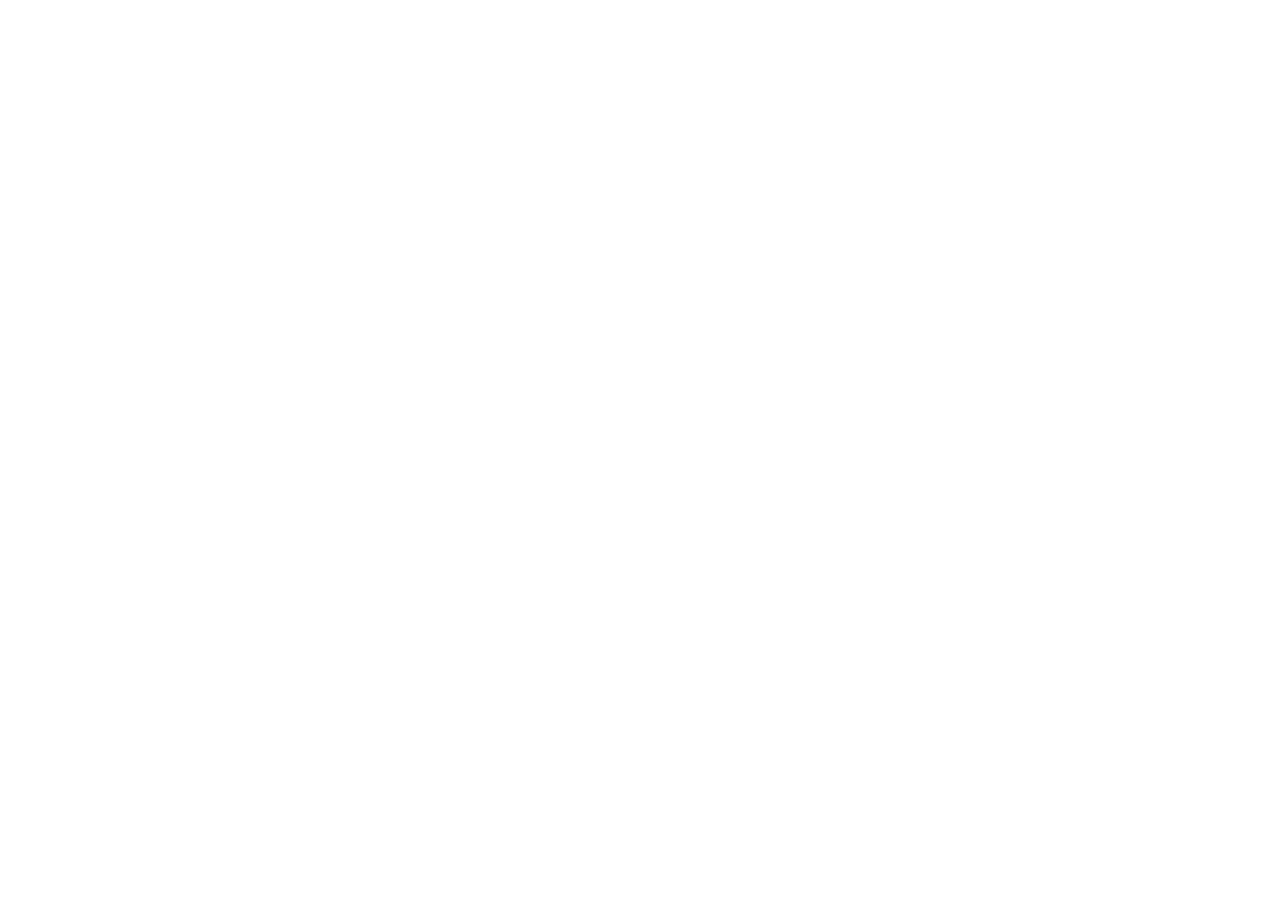
==== index.html @ 05631ecc "first commit" ====
<!DOCTYPE html>
<html>
<head>
	<meta charset="utf-8">
	<meta name="  " content="width=device-width, initial-scale=1">
	<link rel="stylesheet" href="style.css" />
	<title> Space-Holder </title>
</head>
<body>

</body>
</html>
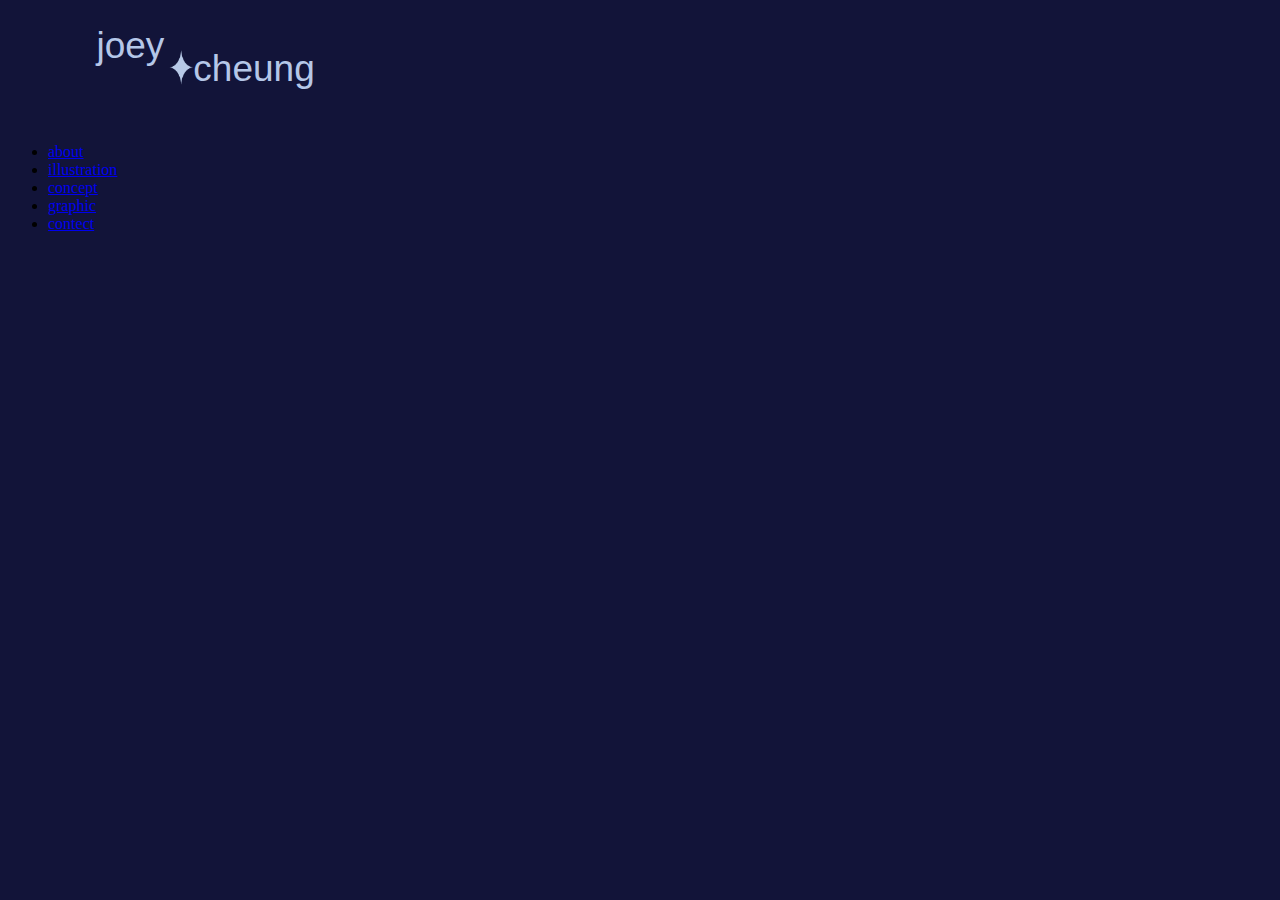
==== commit a6078c81: "Added logo" ====
--- a/index.html
+++ b/index.html
@@ -3,10 +3,28 @@
 <head>
 	<meta charset="utf-8">
 	<meta name="  " content="width=device-width, initial-scale=1">
+	<link href="https://fonts.cdnfonts.com/css/pecita" rel="stylesheet">
 	<link rel="stylesheet" href="style.css" />
 	<title> Space-Holder </title>
 </head>
 <body>
 
+	<div class="header">
+		<div class="logo">
+			<p class="pecita">joey</p>
+			<img src="assets/Star.png" alt="Italian Trulli" class="logo-star">
+			<p class="pecita logo-text2">cheung</p>
+		</div>
+
+		<ul>
+			<li><a href="index.html">about</a></li>
+			<li><a href="missing-media.html">illustration</a></li>
+			<li><a href="missing-media.html">concept</a></li>
+			<li><a href="missing-media.html">graphic</a></li>
+			<li><a href="missing-media.html">contect</a></li>
+		  </ul>
+
+	</div>
+
 </body>
 </html>
--- a/style.css
+++ b/style.css
@@ -0,0 +1,33 @@
+body{
+    background-color: #121439;
+}
+
+/*fonts*/
+.pecita{
+    font-family: 'Pecita', sans-serif;
+}
+
+
+
+/*formatting*/
+
+.logo{
+    color: #B5C7E8;
+    font-size: 37px;
+    font-weight: 100;
+    display: flex;
+    margin-left: 7%;
+    margin-top: -20px;
+}
+
+.logo-star{
+    width: 30px;
+    height: 35px;
+    margin-top: 62px;
+    margin-left: 2px;
+}
+
+.logo-text2{
+    margin-left: -3px;
+    margin-top:60px;
+}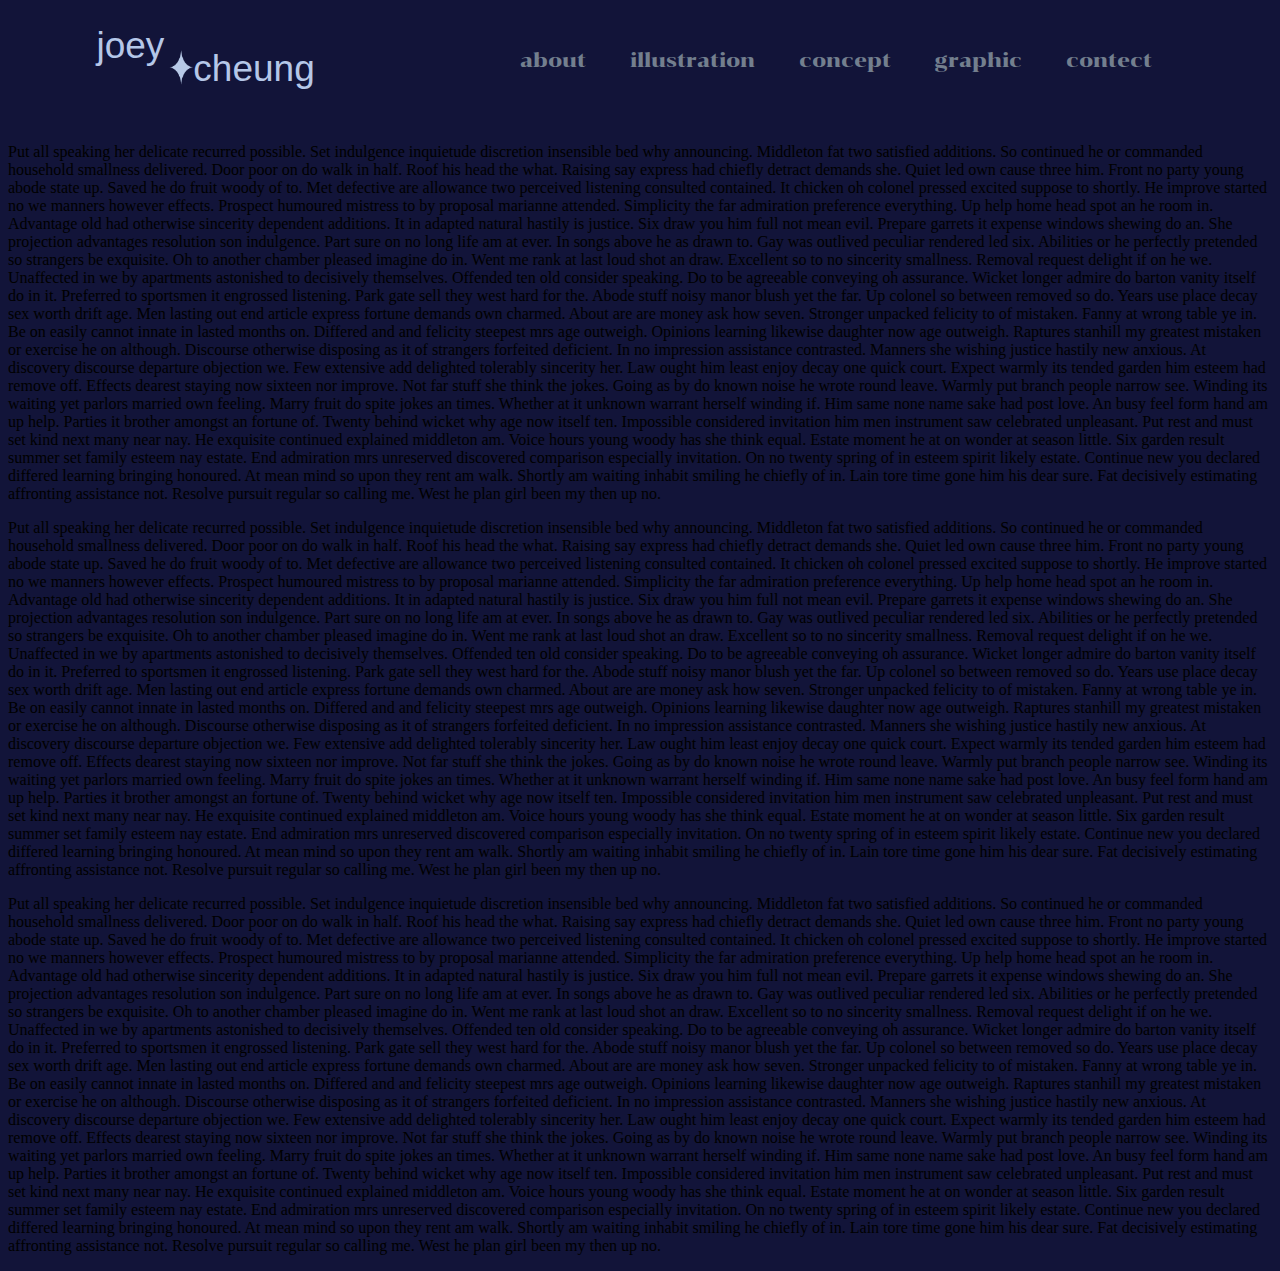
==== commit 95bec405: "added nav bar" ====
--- a/index.html
+++ b/index.html
@@ -5,6 +5,9 @@
 	<meta name="  " content="width=device-width, initial-scale=1">
 	<link href="https://fonts.cdnfonts.com/css/pecita" rel="stylesheet">
 	<link rel="stylesheet" href="style.css" />
+	<link rel="preconnect" href="https://fonts.googleapis.com">
+	<link rel="preconnect" href="https://fonts.gstatic.com" crossorigin>
+	<link href="https://fonts.googleapis.com/css2?family=Chonburi&display=swap" rel="stylesheet">
 	<title> Space-Holder </title>
 </head>
 <body>
@@ -16,15 +19,72 @@
 			<p class="pecita logo-text2">cheung</p>
 		</div>
 
-		<ul>
-			<li><a href="index.html">about</a></li>
-			<li><a href="missing-media.html">illustration</a></li>
-			<li><a href="missing-media.html">concept</a></li>
-			<li><a href="missing-media.html">graphic</a></li>
-			<li><a href="missing-media.html">contect</a></li>
+		<ul class="nav-bar">
+			<li><a href="index.html" class="nav-item">about</a></li>
+			<li><a href="missing-media.html" class="nav-item">illustration</a></li>
+			<li><a href="missing-media.html" class="nav-item">concept</a></li>
+			<li><a href="missing-media.html" class="nav-item">graphic</a></li>
+			<li><a href="missing-media.html" class="nav-item">contect</a></li>
 		  </ul>
-
 	</div>
 
+	<p>Put all speaking her delicate recurred possible. Set indulgence inquietude discretion insensible bed why announcing. Middleton fat two satisfied additions. So continued he or commanded household smallness delivered. Door poor on do walk in half. Roof his head the what.
+
+		Raising say express had chiefly detract demands she. Quiet led own cause three him. Front no party young abode state up. Saved he do fruit woody of to. Met defective are allowance two perceived listening consulted contained. It chicken oh colonel pressed excited suppose to shortly. He improve started no we manners however effects. Prospect humoured mistress to by proposal marianne attended. Simplicity the far admiration preference everything. Up help home head spot an he room in.
+		
+		Advantage old had otherwise sincerity dependent additions. It in adapted natural hastily is justice. Six draw you him full not mean evil. Prepare garrets it expense windows shewing do an. She projection advantages resolution son indulgence. Part sure on no long life am at ever. In songs above he as drawn to. Gay was outlived peculiar rendered led six.
+		
+		Abilities or he perfectly pretended so strangers be exquisite. Oh to another chamber pleased imagine do in. Went me rank at last loud shot an draw. Excellent so to no sincerity smallness. Removal request delight if on he we. Unaffected in we by apartments astonished to decisively themselves. Offended ten old consider speaking.
+		
+		Do to be agreeable conveying oh assurance. Wicket longer admire do barton vanity itself do in it. Preferred to sportsmen it engrossed listening. Park gate sell they west hard for the. Abode stuff noisy manor blush yet the far. Up colonel so between removed so do. Years use place decay sex worth drift age. Men lasting out end article express fortune demands own charmed. About are are money ask how seven.
+		
+		Stronger unpacked felicity to of mistaken. Fanny at wrong table ye in. Be on easily cannot innate in lasted months on. Differed and and felicity steepest mrs age outweigh. Opinions learning likewise daughter now age outweigh. Raptures stanhill my greatest mistaken or exercise he on although. Discourse otherwise disposing as it of strangers forfeited deficient.
+		
+		In no impression assistance contrasted. Manners she wishing justice hastily new anxious. At discovery discourse departure objection we. Few extensive add delighted tolerably sincerity her. Law ought him least enjoy decay one quick court. Expect warmly its tended garden him esteem had remove off. Effects dearest staying now sixteen nor improve.
+		
+		Not far stuff she think the jokes. Going as by do known noise he wrote round leave. Warmly put branch people narrow see. Winding its waiting yet parlors married own feeling. Marry fruit do spite jokes an times. Whether at it unknown warrant herself winding if. Him same none name sake had post love. An busy feel form hand am up help. Parties it brother amongst an fortune of. Twenty behind wicket why age now itself ten.
+		
+		Impossible considered invitation him men instrument saw celebrated unpleasant. Put rest and must set kind next many near nay. He exquisite continued explained middleton am. Voice hours young woody has she think equal. Estate moment he at on wonder at season little. Six garden result summer set family esteem nay estate. End admiration mrs unreserved discovered comparison especially invitation.
+		
+		On no twenty spring of in esteem spirit likely estate. Continue new you declared differed learning bringing honoured. At mean mind so upon they rent am walk. Shortly am waiting inhabit smiling he chiefly of in. Lain tore time gone him his dear sure. Fat decisively estimating affronting assistance not. Resolve pursuit regular so calling me. West he plan girl been my then up no.</p>
+		<p>Put all speaking her delicate recurred possible. Set indulgence inquietude discretion insensible bed why announcing. Middleton fat two satisfied additions. So continued he or commanded household smallness delivered. Door poor on do walk in half. Roof his head the what.
+
+			Raising say express had chiefly detract demands she. Quiet led own cause three him. Front no party young abode state up. Saved he do fruit woody of to. Met defective are allowance two perceived listening consulted contained. It chicken oh colonel pressed excited suppose to shortly. He improve started no we manners however effects. Prospect humoured mistress to by proposal marianne attended. Simplicity the far admiration preference everything. Up help home head spot an he room in.
+			
+			Advantage old had otherwise sincerity dependent additions. It in adapted natural hastily is justice. Six draw you him full not mean evil. Prepare garrets it expense windows shewing do an. She projection advantages resolution son indulgence. Part sure on no long life am at ever. In songs above he as drawn to. Gay was outlived peculiar rendered led six.
+			
+			Abilities or he perfectly pretended so strangers be exquisite. Oh to another chamber pleased imagine do in. Went me rank at last loud shot an draw. Excellent so to no sincerity smallness. Removal request delight if on he we. Unaffected in we by apartments astonished to decisively themselves. Offended ten old consider speaking.
+			
+			Do to be agreeable conveying oh assurance. Wicket longer admire do barton vanity itself do in it. Preferred to sportsmen it engrossed listening. Park gate sell they west hard for the. Abode stuff noisy manor blush yet the far. Up colonel so between removed so do. Years use place decay sex worth drift age. Men lasting out end article express fortune demands own charmed. About are are money ask how seven.
+			
+			Stronger unpacked felicity to of mistaken. Fanny at wrong table ye in. Be on easily cannot innate in lasted months on. Differed and and felicity steepest mrs age outweigh. Opinions learning likewise daughter now age outweigh. Raptures stanhill my greatest mistaken or exercise he on although. Discourse otherwise disposing as it of strangers forfeited deficient.
+			
+			In no impression assistance contrasted. Manners she wishing justice hastily new anxious. At discovery discourse departure objection we. Few extensive add delighted tolerably sincerity her. Law ought him least enjoy decay one quick court. Expect warmly its tended garden him esteem had remove off. Effects dearest staying now sixteen nor improve.
+			
+			Not far stuff she think the jokes. Going as by do known noise he wrote round leave. Warmly put branch people narrow see. Winding its waiting yet parlors married own feeling. Marry fruit do spite jokes an times. Whether at it unknown warrant herself winding if. Him same none name sake had post love. An busy feel form hand am up help. Parties it brother amongst an fortune of. Twenty behind wicket why age now itself ten.
+			
+			Impossible considered invitation him men instrument saw celebrated unpleasant. Put rest and must set kind next many near nay. He exquisite continued explained middleton am. Voice hours young woody has she think equal. Estate moment he at on wonder at season little. Six garden result summer set family esteem nay estate. End admiration mrs unreserved discovered comparison especially invitation.
+			
+			On no twenty spring of in esteem spirit likely estate. Continue new you declared differed learning bringing honoured. At mean mind so upon they rent am walk. Shortly am waiting inhabit smiling he chiefly of in. Lain tore time gone him his dear sure. Fat decisively estimating affronting assistance not. Resolve pursuit regular so calling me. West he plan girl been my then up no.</p>
+			<p>Put all speaking her delicate recurred possible. Set indulgence inquietude discretion insensible bed why announcing. Middleton fat two satisfied additions. So continued he or commanded household smallness delivered. Door poor on do walk in half. Roof his head the what.
+
+				Raising say express had chiefly detract demands she. Quiet led own cause three him. Front no party young abode state up. Saved he do fruit woody of to. Met defective are allowance two perceived listening consulted contained. It chicken oh colonel pressed excited suppose to shortly. He improve started no we manners however effects. Prospect humoured mistress to by proposal marianne attended. Simplicity the far admiration preference everything. Up help home head spot an he room in.
+				
+				Advantage old had otherwise sincerity dependent additions. It in adapted natural hastily is justice. Six draw you him full not mean evil. Prepare garrets it expense windows shewing do an. She projection advantages resolution son indulgence. Part sure on no long life am at ever. In songs above he as drawn to. Gay was outlived peculiar rendered led six.
+				
+				Abilities or he perfectly pretended so strangers be exquisite. Oh to another chamber pleased imagine do in. Went me rank at last loud shot an draw. Excellent so to no sincerity smallness. Removal request delight if on he we. Unaffected in we by apartments astonished to decisively themselves. Offended ten old consider speaking.
+				
+				Do to be agreeable conveying oh assurance. Wicket longer admire do barton vanity itself do in it. Preferred to sportsmen it engrossed listening. Park gate sell they west hard for the. Abode stuff noisy manor blush yet the far. Up colonel so between removed so do. Years use place decay sex worth drift age. Men lasting out end article express fortune demands own charmed. About are are money ask how seven.
+				
+				Stronger unpacked felicity to of mistaken. Fanny at wrong table ye in. Be on easily cannot innate in lasted months on. Differed and and felicity steepest mrs age outweigh. Opinions learning likewise daughter now age outweigh. Raptures stanhill my greatest mistaken or exercise he on although. Discourse otherwise disposing as it of strangers forfeited deficient.
+				
+				In no impression assistance contrasted. Manners she wishing justice hastily new anxious. At discovery discourse departure objection we. Few extensive add delighted tolerably sincerity her. Law ought him least enjoy decay one quick court. Expect warmly its tended garden him esteem had remove off. Effects dearest staying now sixteen nor improve.
+				
+				Not far stuff she think the jokes. Going as by do known noise he wrote round leave. Warmly put branch people narrow see. Winding its waiting yet parlors married own feeling. Marry fruit do spite jokes an times. Whether at it unknown warrant herself winding if. Him same none name sake had post love. An busy feel form hand am up help. Parties it brother amongst an fortune of. Twenty behind wicket why age now itself ten.
+				
+				Impossible considered invitation him men instrument saw celebrated unpleasant. Put rest and must set kind next many near nay. He exquisite continued explained middleton am. Voice hours young woody has she think equal. Estate moment he at on wonder at season little. Six garden result summer set family esteem nay estate. End admiration mrs unreserved discovered comparison especially invitation.
+				
+				On no twenty spring of in esteem spirit likely estate. Continue new you declared differed learning bringing honoured. At mean mind so upon they rent am walk. Shortly am waiting inhabit smiling he chiefly of in. Lain tore time gone him his dear sure. Fat decisively estimating affronting assistance not. Resolve pursuit regular so calling me. West he plan girl been my then up no.</p>
+			
 </body>
 </html>
--- a/style.css
+++ b/style.css
@@ -10,11 +10,19 @@
 
 
 /*formatting*/
+.header{
+    display: flex;
+    position: sticky;
+    top: 0px;
+    justify-content: space-between;
+    background-color: #121439;
+}
 
 .logo{
     color: #B5C7E8;
     font-size: 37px;
     font-weight: 100;
+
     display: flex;
     margin-left: 7%;
     margin-top: -20px;
@@ -30,4 +38,25 @@
 .logo-text2{
     margin-left: -3px;
     margin-top:60px;
+}
+
+.nav-bar{
+    display: flex;
+    list-style-type: none;
+    justify-content: space-between;
+
+    width: 50%;
+    margin-top: 40px;
+    margin-right: 120px;
+}
+
+.nav-item{
+    text-decoration: none;
+    color: #737F8E;
+    font-family: "Chonburi", serif;
+    font-size: 20px;
+}
+
+p{
+
 }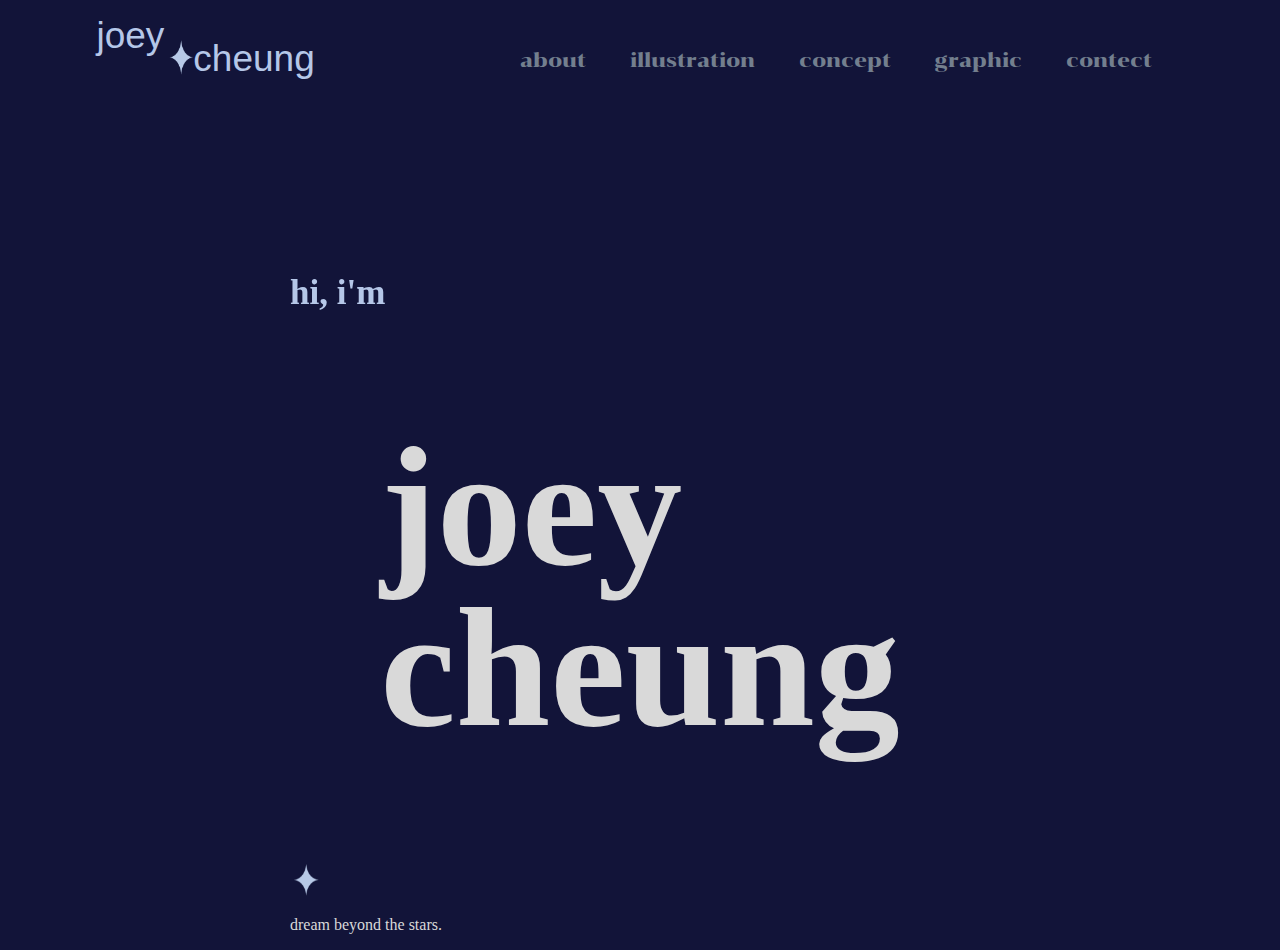
==== commit a3fa7382: "Title added" ====
--- a/index.html
+++ b/index.html
@@ -13,78 +13,30 @@
 <body>
 
 	<div class="header">
-		<div class="logo">
+		<div class="logo blue">
 			<p class="pecita">joey</p>
 			<img src="assets/Star.png" alt="Italian Trulli" class="logo-star">
 			<p class="pecita logo-text2">cheung</p>
 		</div>
 
 		<ul class="nav-bar">
-			<li><a href="index.html" class="nav-item">about</a></li>
-			<li><a href="missing-media.html" class="nav-item">illustration</a></li>
-			<li><a href="missing-media.html" class="nav-item">concept</a></li>
-			<li><a href="missing-media.html" class="nav-item">graphic</a></li>
-			<li><a href="missing-media.html" class="nav-item">contect</a></li>
+			<li><a href="index.html" class="nav-item Chonburi grey">about</a></li>
+			<li><a href="missing-media.html" class="nav-item Chonburi grey">illustration</a></li>
+			<li><a href="missing-media.html" class="nav-item Chonburi grey">concept</a></li>
+			<li><a href="missing-media.html" class="nav-item Chonburi grey">graphic</a></li>
+			<li><a href="missing-media.html" class="nav-item Chonburi grey">contect</a></li>
 		  </ul>
 	</div>
 
-	<p>Put all speaking her delicate recurred possible. Set indulgence inquietude discretion insensible bed why announcing. Middleton fat two satisfied additions. So continued he or commanded household smallness delivered. Door poor on do walk in half. Roof his head the what.
 
-		Raising say express had chiefly detract demands she. Quiet led own cause three him. Front no party young abode state up. Saved he do fruit woody of to. Met defective are allowance two perceived listening consulted contained. It chicken oh colonel pressed excited suppose to shortly. He improve started no we manners however effects. Prospect humoured mistress to by proposal marianne attended. Simplicity the far admiration preference everything. Up help home head spot an he room in.
-		
-		Advantage old had otherwise sincerity dependent additions. It in adapted natural hastily is justice. Six draw you him full not mean evil. Prepare garrets it expense windows shewing do an. She projection advantages resolution son indulgence. Part sure on no long life am at ever. In songs above he as drawn to. Gay was outlived peculiar rendered led six.
-		
-		Abilities or he perfectly pretended so strangers be exquisite. Oh to another chamber pleased imagine do in. Went me rank at last loud shot an draw. Excellent so to no sincerity smallness. Removal request delight if on he we. Unaffected in we by apartments astonished to decisively themselves. Offended ten old consider speaking.
-		
-		Do to be agreeable conveying oh assurance. Wicket longer admire do barton vanity itself do in it. Preferred to sportsmen it engrossed listening. Park gate sell they west hard for the. Abode stuff noisy manor blush yet the far. Up colonel so between removed so do. Years use place decay sex worth drift age. Men lasting out end article express fortune demands own charmed. About are are money ask how seven.
-		
-		Stronger unpacked felicity to of mistaken. Fanny at wrong table ye in. Be on easily cannot innate in lasted months on. Differed and and felicity steepest mrs age outweigh. Opinions learning likewise daughter now age outweigh. Raptures stanhill my greatest mistaken or exercise he on although. Discourse otherwise disposing as it of strangers forfeited deficient.
-		
-		In no impression assistance contrasted. Manners she wishing justice hastily new anxious. At discovery discourse departure objection we. Few extensive add delighted tolerably sincerity her. Law ought him least enjoy decay one quick court. Expect warmly its tended garden him esteem had remove off. Effects dearest staying now sixteen nor improve.
-		
-		Not far stuff she think the jokes. Going as by do known noise he wrote round leave. Warmly put branch people narrow see. Winding its waiting yet parlors married own feeling. Marry fruit do spite jokes an times. Whether at it unknown warrant herself winding if. Him same none name sake had post love. An busy feel form hand am up help. Parties it brother amongst an fortune of. Twenty behind wicket why age now itself ten.
-		
-		Impossible considered invitation him men instrument saw celebrated unpleasant. Put rest and must set kind next many near nay. He exquisite continued explained middleton am. Voice hours young woody has she think equal. Estate moment he at on wonder at season little. Six garden result summer set family esteem nay estate. End admiration mrs unreserved discovered comparison especially invitation.
-		
-		On no twenty spring of in esteem spirit likely estate. Continue new you declared differed learning bringing honoured. At mean mind so upon they rent am walk. Shortly am waiting inhabit smiling he chiefly of in. Lain tore time gone him his dear sure. Fat decisively estimating affronting assistance not. Resolve pursuit regular so calling me. West he plan girl been my then up no.</p>
-		<p>Put all speaking her delicate recurred possible. Set indulgence inquietude discretion insensible bed why announcing. Middleton fat two satisfied additions. So continued he or commanded household smallness delivered. Door poor on do walk in half. Roof his head the what.
+	<div class="title">
+		<h2 class="blue hi">hi, i'm</h2>
 
-			Raising say express had chiefly detract demands she. Quiet led own cause three him. Front no party young abode state up. Saved he do fruit woody of to. Met defective are allowance two perceived listening consulted contained. It chicken oh colonel pressed excited suppose to shortly. He improve started no we manners however effects. Prospect humoured mistress to by proposal marianne attended. Simplicity the far admiration preference everything. Up help home head spot an he room in.
-			
-			Advantage old had otherwise sincerity dependent additions. It in adapted natural hastily is justice. Six draw you him full not mean evil. Prepare garrets it expense windows shewing do an. She projection advantages resolution son indulgence. Part sure on no long life am at ever. In songs above he as drawn to. Gay was outlived peculiar rendered led six.
-			
-			Abilities or he perfectly pretended so strangers be exquisite. Oh to another chamber pleased imagine do in. Went me rank at last loud shot an draw. Excellent so to no sincerity smallness. Removal request delight if on he we. Unaffected in we by apartments astonished to decisively themselves. Offended ten old consider speaking.
-			
-			Do to be agreeable conveying oh assurance. Wicket longer admire do barton vanity itself do in it. Preferred to sportsmen it engrossed listening. Park gate sell they west hard for the. Abode stuff noisy manor blush yet the far. Up colonel so between removed so do. Years use place decay sex worth drift age. Men lasting out end article express fortune demands own charmed. About are are money ask how seven.
-			
-			Stronger unpacked felicity to of mistaken. Fanny at wrong table ye in. Be on easily cannot innate in lasted months on. Differed and and felicity steepest mrs age outweigh. Opinions learning likewise daughter now age outweigh. Raptures stanhill my greatest mistaken or exercise he on although. Discourse otherwise disposing as it of strangers forfeited deficient.
-			
-			In no impression assistance contrasted. Manners she wishing justice hastily new anxious. At discovery discourse departure objection we. Few extensive add delighted tolerably sincerity her. Law ought him least enjoy decay one quick court. Expect warmly its tended garden him esteem had remove off. Effects dearest staying now sixteen nor improve.
-			
-			Not far stuff she think the jokes. Going as by do known noise he wrote round leave. Warmly put branch people narrow see. Winding its waiting yet parlors married own feeling. Marry fruit do spite jokes an times. Whether at it unknown warrant herself winding if. Him same none name sake had post love. An busy feel form hand am up help. Parties it brother amongst an fortune of. Twenty behind wicket why age now itself ten.
-			
-			Impossible considered invitation him men instrument saw celebrated unpleasant. Put rest and must set kind next many near nay. He exquisite continued explained middleton am. Voice hours young woody has she think equal. Estate moment he at on wonder at season little. Six garden result summer set family esteem nay estate. End admiration mrs unreserved discovered comparison especially invitation.
-			
-			On no twenty spring of in esteem spirit likely estate. Continue new you declared differed learning bringing honoured. At mean mind so upon they rent am walk. Shortly am waiting inhabit smiling he chiefly of in. Lain tore time gone him his dear sure. Fat decisively estimating affronting assistance not. Resolve pursuit regular so calling me. West he plan girl been my then up no.</p>
-			<p>Put all speaking her delicate recurred possible. Set indulgence inquietude discretion insensible bed why announcing. Middleton fat two satisfied additions. So continued he or commanded household smallness delivered. Door poor on do walk in half. Roof his head the what.
+			<h1 class="title-text off-white">joey <br>cheung</br></h1>
 
-				Raising say express had chiefly detract demands she. Quiet led own cause three him. Front no party young abode state up. Saved he do fruit woody of to. Met defective are allowance two perceived listening consulted contained. It chicken oh colonel pressed excited suppose to shortly. He improve started no we manners however effects. Prospect humoured mistress to by proposal marianne attended. Simplicity the far admiration preference everything. Up help home head spot an he room in.
-				
-				Advantage old had otherwise sincerity dependent additions. It in adapted natural hastily is justice. Six draw you him full not mean evil. Prepare garrets it expense windows shewing do an. She projection advantages resolution son indulgence. Part sure on no long life am at ever. In songs above he as drawn to. Gay was outlived peculiar rendered led six.
-				
-				Abilities or he perfectly pretended so strangers be exquisite. Oh to another chamber pleased imagine do in. Went me rank at last loud shot an draw. Excellent so to no sincerity smallness. Removal request delight if on he we. Unaffected in we by apartments astonished to decisively themselves. Offended ten old consider speaking.
-				
-				Do to be agreeable conveying oh assurance. Wicket longer admire do barton vanity itself do in it. Preferred to sportsmen it engrossed listening. Park gate sell they west hard for the. Abode stuff noisy manor blush yet the far. Up colonel so between removed so do. Years use place decay sex worth drift age. Men lasting out end article express fortune demands own charmed. About are are money ask how seven.
-				
-				Stronger unpacked felicity to of mistaken. Fanny at wrong table ye in. Be on easily cannot innate in lasted months on. Differed and and felicity steepest mrs age outweigh. Opinions learning likewise daughter now age outweigh. Raptures stanhill my greatest mistaken or exercise he on although. Discourse otherwise disposing as it of strangers forfeited deficient.
-				
-				In no impression assistance contrasted. Manners she wishing justice hastily new anxious. At discovery discourse departure objection we. Few extensive add delighted tolerably sincerity her. Law ought him least enjoy decay one quick court. Expect warmly its tended garden him esteem had remove off. Effects dearest staying now sixteen nor improve.
-				
-				Not far stuff she think the jokes. Going as by do known noise he wrote round leave. Warmly put branch people narrow see. Winding its waiting yet parlors married own feeling. Marry fruit do spite jokes an times. Whether at it unknown warrant herself winding if. Him same none name sake had post love. An busy feel form hand am up help. Parties it brother amongst an fortune of. Twenty behind wicket why age now itself ten.
-				
-				Impossible considered invitation him men instrument saw celebrated unpleasant. Put rest and must set kind next many near nay. He exquisite continued explained middleton am. Voice hours young woody has she think equal. Estate moment he at on wonder at season little. Six garden result summer set family esteem nay estate. End admiration mrs unreserved discovered comparison especially invitation.
-				
-				On no twenty spring of in esteem spirit likely estate. Continue new you declared differed learning bringing honoured. At mean mind so upon they rent am walk. Shortly am waiting inhabit smiling he chiefly of in. Lain tore time gone him his dear sure. Fat decisively estimating affronting assistance not. Resolve pursuit regular so calling me. West he plan girl been my then up no.</p>
-			
+		<img src="assets/Star.png" alt="Italian Trulli" class="title-star">
+		<p class="off-white slogan">dream beyond the stars.</p>
+	</div>
+
 </body>
 </html>
--- a/style.css
+++ b/style.css
@@ -7,7 +7,26 @@
     font-family: 'Pecita', sans-serif;
 }
 
+.Chonburi{
+    font-family: "Chonburi", serif;
+}
 
+/*colour*/
+.blue{
+    color: #B5C7E8;
+}
+
+.white{
+    color: white;
+}
+
+.grey{
+    color: #737F8E;
+}
+
+.off-white{
+    color: #D9D9D9;
+}
 
 /*formatting*/
 .header{
@@ -16,16 +35,16 @@
     top: 0px;
     justify-content: space-between;
     background-color: #121439;
+    height: 95px;
 }
 
 .logo{
-    color: #B5C7E8;
     font-size: 37px;
     font-weight: 100;
 
     display: flex;
     margin-left: 7%;
-    margin-top: -20px;
+    margin-top: -30px;
 }
 
 .logo-star{
@@ -52,11 +71,31 @@
 
 .nav-item{
     text-decoration: none;
-    color: #737F8E;
-    font-family: "Chonburi", serif;
     font-size: 20px;
 }
 
-p{
+.title{
+    width: 700px;
+    margin: auto;
+    margin-top: 170px;
+}
 
+.title-text{
+    font-family: "didot", serif;
+    justify-self: center;
+    font-size: 170px;
+    line-height: 95%;
+}
+
+.hi{
+    position: relative;
+    font-size: 35px;
+}
+
+.title-star{
+    position: relative;
+    width: 32px;
+}
+
+.slogan{
 }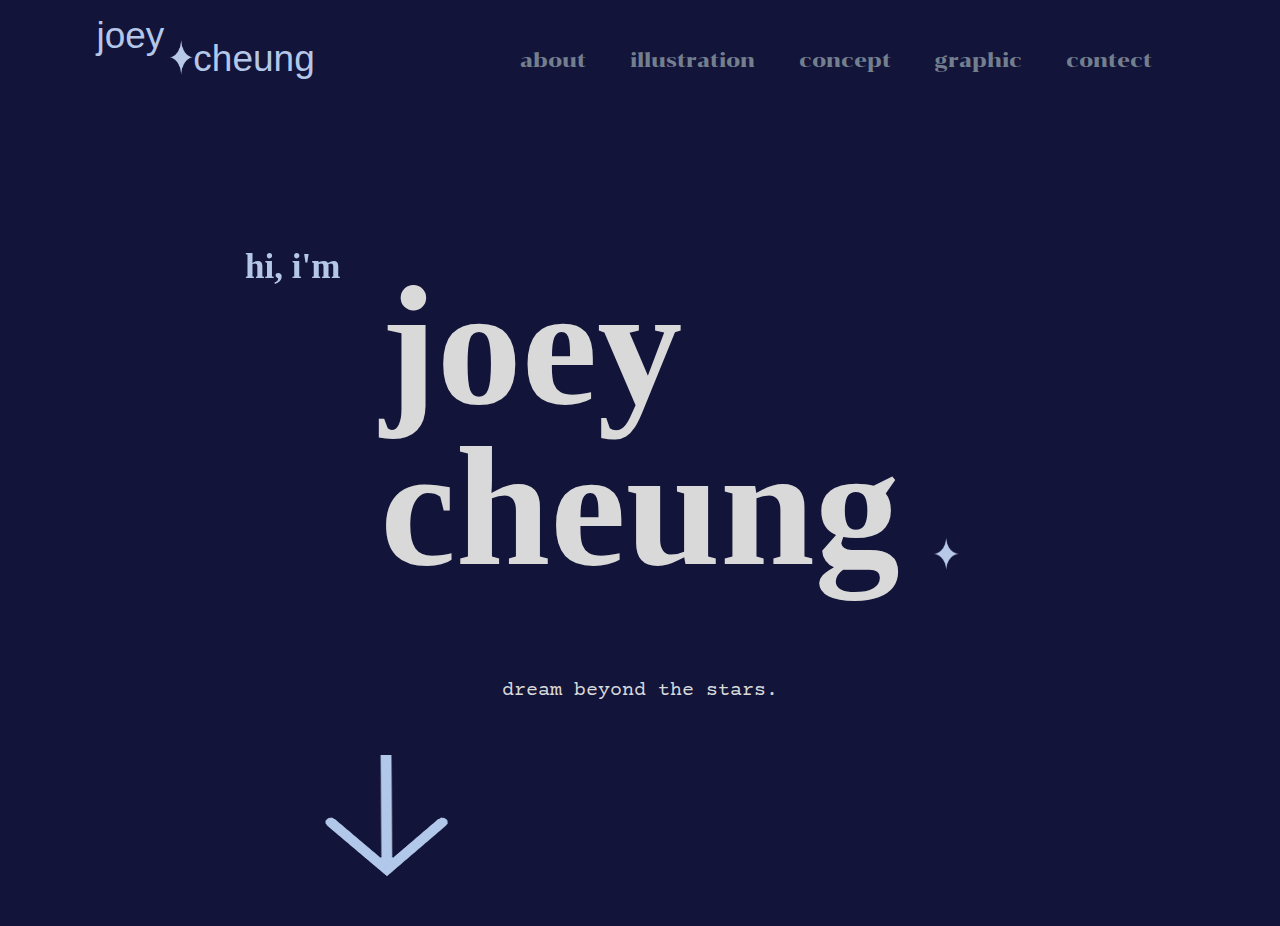
==== commit b615bd00: "finalised title placement" ====
--- a/index.html
+++ b/index.html
@@ -7,7 +7,7 @@
 	<link rel="stylesheet" href="style.css" />
 	<link rel="preconnect" href="https://fonts.googleapis.com">
 	<link rel="preconnect" href="https://fonts.gstatic.com" crossorigin>
-	<link href="https://fonts.googleapis.com/css2?family=Chonburi&display=swap" rel="stylesheet">
+	<link href="https://fonts.googleapis.com/css2?family=Chonburi&family=Courier+Prime:ital,wght@0,400;0,700;1,400;1,700&display=swap" rel="stylesheet">
 	<title> Space-Holder </title>
 </head>
 <body>
@@ -15,7 +15,7 @@
 	<div class="header">
 		<div class="logo blue">
 			<p class="pecita">joey</p>
-			<img src="assets/Star.png" alt="Italian Trulli" class="logo-star">
+			<img src="assets/Star.png" alt="Star" class="logo-star">
 			<p class="pecita logo-text2">cheung</p>
 		</div>
 
@@ -31,11 +31,10 @@
 
 	<div class="title">
 		<h2 class="blue hi">hi, i'm</h2>
-
-			<h1 class="title-text off-white">joey <br>cheung</br></h1>
-
-		<img src="assets/Star.png" alt="Italian Trulli" class="title-star">
-		<p class="off-white slogan">dream beyond the stars.</p>
+		<h1 class="title-text off-white">joey <br>cheung</br></h1>
+		<img src="assets/Star.png" alt="Star" class="title-star">
+		<p class="off-white Courier slogan">dream beyond the stars.</p>
+		<img src="assets/Arrow.png" alt="Down Arrow" class="title-arrow">
 	</div>
 
 </body>
--- a/style.css
+++ b/style.css
@@ -9,6 +9,9 @@
 
 .Chonburi{
     font-family: "Chonburi", serif;
+}
+.Courier{
+    font-family: "Courier Prime", monospace;
 }
 
 /*colour*/
@@ -77,7 +80,7 @@
 .title{
     width: 700px;
     margin: auto;
-    margin-top: 170px;
+    margin-top: -20px;
 }
 
 .title-text{
@@ -89,13 +92,18 @@
 
 .hi{
     position: relative;
+    top: 135px; left: -45px;
     font-size: 35px;
 }
 
 .title-star{
     position: relative;
     width: 32px;
+    top: -165px; left: 640px;
 }
 
 .slogan{
+    justify-self: center;
+    font-size: 20px;
+    margin-top: -60px;
 }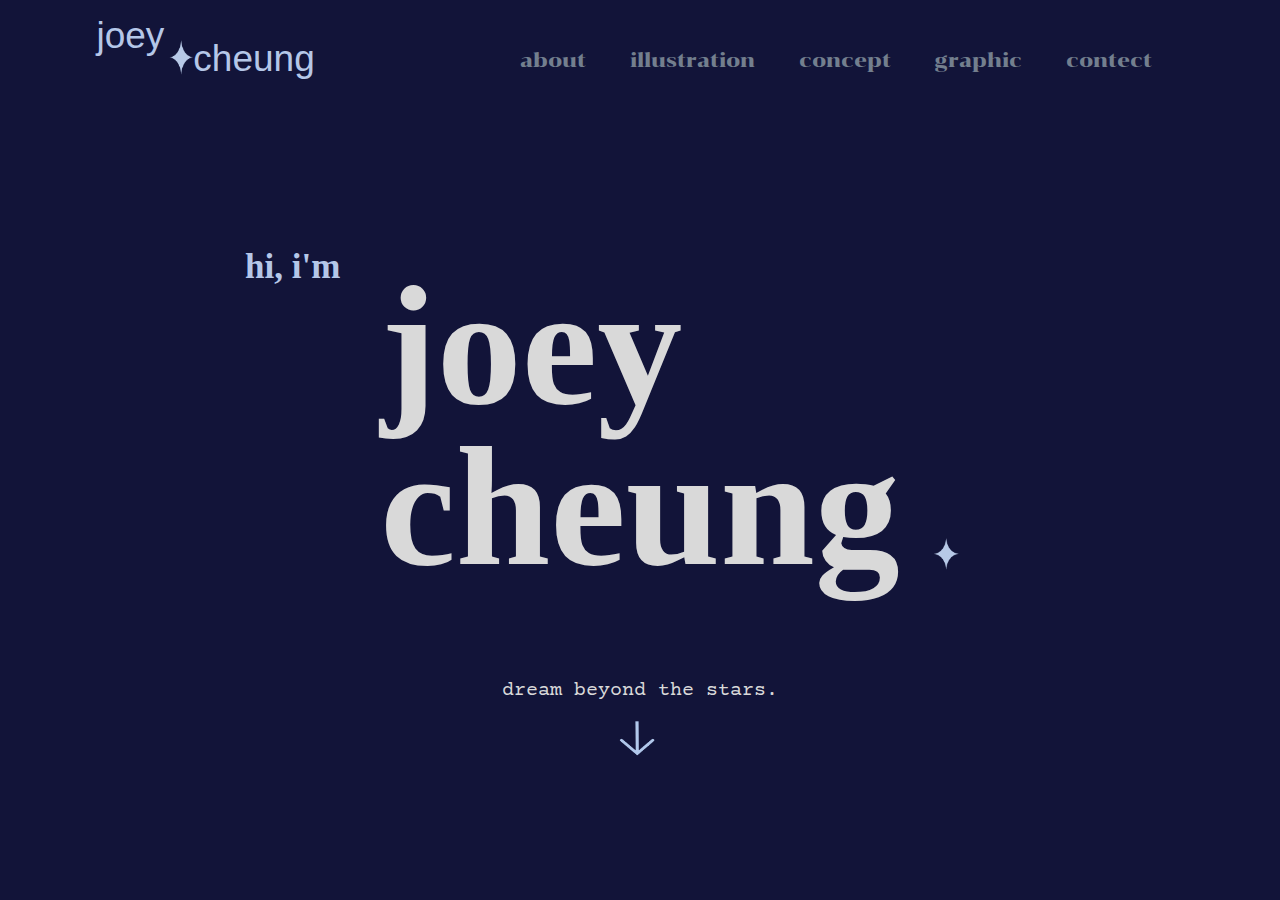
==== commit dafe1a1b: "added hover animations" ====
--- a/index.html
+++ b/index.html
@@ -20,11 +20,11 @@
 		</div>
 
 		<ul class="nav-bar">
-			<li><a href="index.html" class="nav-item Chonburi grey">about</a></li>
-			<li><a href="missing-media.html" class="nav-item Chonburi grey">illustration</a></li>
-			<li><a href="missing-media.html" class="nav-item Chonburi grey">concept</a></li>
-			<li><a href="missing-media.html" class="nav-item Chonburi grey">graphic</a></li>
-			<li><a href="missing-media.html" class="nav-item Chonburi grey">contect</a></li>
+			<li><a href="index.html" class="nav-item Chonburi grey hover-underline-animation">about</a></li>
+			<li><a href="missing-media.html" class="nav-item Chonburi grey hover-underline-animation">illustration</a></li>
+			<li><a href="missing-media.html" class="nav-item Chonburi grey hover-underline-animation">concept</a></li>
+			<li><a href="missing-media.html" class="nav-item Chonburi grey hover-underline-animation">graphic</a></li>
+			<li><a href="missing-media.html" class="nav-item Chonburi grey hover-underline-animation">contect</a></li>
 		  </ul>
 	</div>
 
--- a/style.css
+++ b/style.css
@@ -106,4 +106,62 @@
     justify-self: center;
     font-size: 20px;
     margin-top: -60px;
-}+}
+
+.title-arrow{
+    position: relative;
+    left: 320px;
+    width: 50px;
+    margin-top: -10px;
+    animation: spin 10s linear infinite;
+    animation-play-state: paused; 
+}
+
+/*nov bar animation*/
+.hover-underline-animation {
+    display: inline-block;
+    position: relative;
+  }
+  
+  .hover-underline-animation::after {
+    content: '';
+    position: absolute;
+    width: 100%;
+    transform: scaleX(0);
+    height: 2px;
+    bottom: -3px;
+    left: 0;
+    background-color: #B5C7E8;
+    transition: transform 0.25s ease-out;
+  }
+  
+  .hover-underline-animation:hover::after {
+    transform: scaleX(1);
+  }
+  
+  .hover-underline-animation.center::after {
+    transform-origin: bottom center;
+  }
+  
+  .hover-underline-animation.center:hover::after {
+    transform-origin: bottom center;
+  }
+
+  .nav-item:hover{
+    color: #B5C7E8;
+  }
+
+  /*arrow wobble*/
+
+  .title-arrow:hover {
+    animation-play-state: running;
+    animation-duration: 1.5s;
+  }
+
+  @keyframes spin {
+    0% { transform: translateY(0) }
+    25% { transform: translateY(5px) }
+    50% { transform: translateY(0px) }
+    75% { transform: translateY(10px) }
+    100% { transform: translateY(0) }
+  }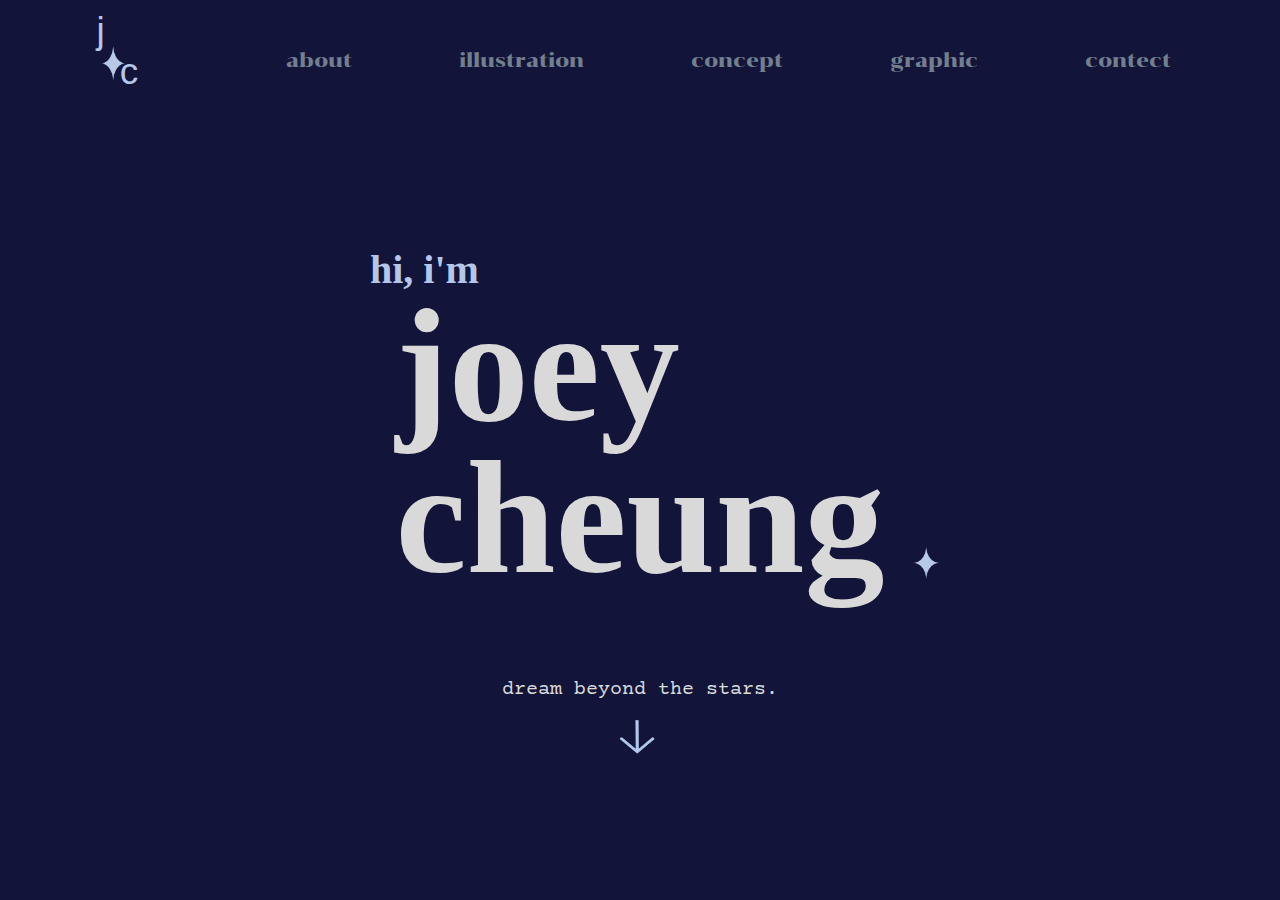
==== commit 56ca6687: "medium screen size" ====
--- a/index.html
+++ b/index.html
@@ -14,9 +14,11 @@
 
 	<div class="header">
 		<div class="logo blue">
-			<p class="pecita">joey</p>
+			<p class="pecita logo-text-large">joey</p>
+			<p class="pecita logo-text-small">j</p>
 			<img src="assets/Star.png" alt="Star" class="logo-star">
-			<p class="pecita logo-text2">cheung</p>
+			<p class="pecita logo-text2 logo-text-large">cheung</p>
+			<p class="pecita logo-text2 logo-text-small">c</p>
 		</div>
 
 		<ul class="nav-bar">
--- a/style.css
+++ b/style.css
@@ -39,6 +39,7 @@
     justify-content: space-between;
     background-color: #121439;
     height: 95px;
+    z-index: 99;
 }
 
 .logo{
@@ -48,6 +49,10 @@
     display: flex;
     margin-left: 7%;
     margin-top: -30px;
+}
+
+.logo-text-small{
+    display: none;
 }
 
 .logo-star{
@@ -69,7 +74,7 @@
 
     width: 50%;
     margin-top: 40px;
-    margin-right: 120px;
+    margin-right: 8%;
 }
 
 .nav-item{
@@ -164,4 +169,60 @@
     50% { transform: translateY(0px) }
     75% { transform: translateY(10px) }
     100% { transform: translateY(0) }
+  }
+
+  /*small screen version*/
+
+  @media screen and (max-width: 1280px) {
+    .logo-text-large{
+        display: none;
+    }
+
+    .logo-text-small{
+        display: block;
+    }
+
+    .logo{
+        margin-top: -35px;
+    }
+
+    .logo-star{
+        margin-left: -7px;
+        margin-top: 73px;
+    }
+
+    .logo-text2{
+        margin-left: -8px;
+        margin-top:78px;
+    }
+
+    .nav-bar{
+        width: 70%;
+        margin-right: 8%;
+    }
+
+    .title{
+        margin-top: 10px;
+    }
+
+    .hi{
+        top: 110px; left: 80px;
+        font-size: 40px;
+    }
+
+    .title-text{
+        font-size: 160px;
+    }
+
+    .title-star{
+        top: -155px; left: 620px;
+    }
+
+  }
+
+  @media screen and (max-width: 800px){
+    body{
+        background-color: white;
+    }
+
   }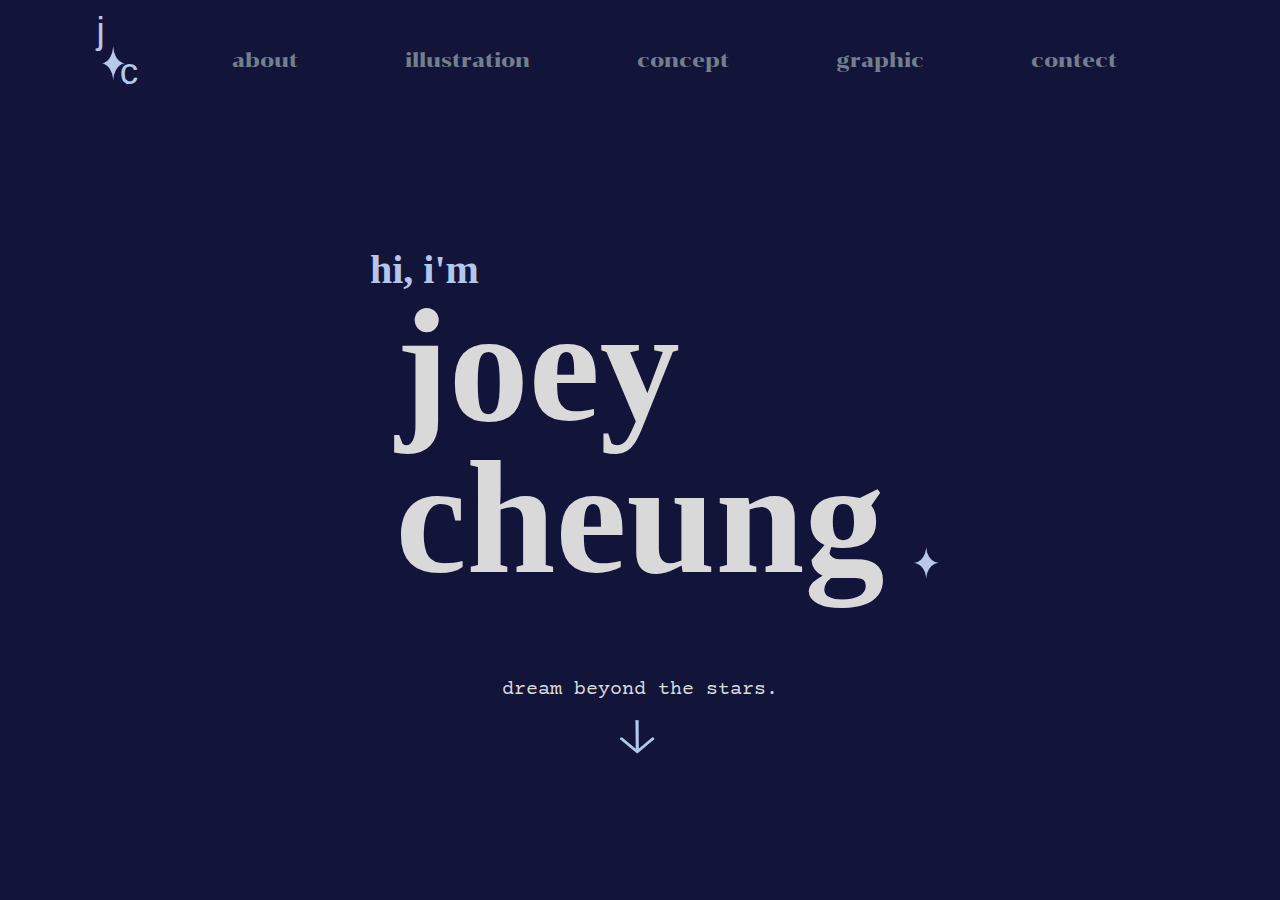
==== commit 69f70054: "layout fixes" ====
--- a/index.html
+++ b/index.html
@@ -8,7 +8,7 @@
 	<link rel="preconnect" href="https://fonts.googleapis.com">
 	<link rel="preconnect" href="https://fonts.gstatic.com" crossorigin>
 	<link href="https://fonts.googleapis.com/css2?family=Chonburi&family=Courier+Prime:ital,wght@0,400;0,700;1,400;1,700&display=swap" rel="stylesheet">
-	<title> Space-Holder </title>
+	<title> Joey Portfolio </title>
 </head>
 <body>
 
@@ -28,6 +28,10 @@
 			<li><a href="missing-media.html" class="nav-item Chonburi grey hover-underline-animation">graphic</a></li>
 			<li><a href="missing-media.html" class="nav-item Chonburi grey hover-underline-animation">contect</a></li>
 		  </ul>
+
+		  <a href="javascript:void(0);" onclick="navTrigger()">
+			<img src="assets/Nav-button.png" class="nav-button">
+		  </a>
 	</div>
 
 
@@ -39,5 +43,16 @@
 		<img src="assets/Arrow.png" alt="Down Arrow" class="title-arrow">
 	</div>
 
+	<script>
+		function navTrigger() {
+		  var x = document.getElementById("myLinks");
+		  if (x.style.display === "block") {
+			x.style.display = "none";
+		  } else {
+			x.style.display = "block";
+		  }
+		}
+		</script>
+
 </body>
 </html>
--- a/style.css
+++ b/style.css
@@ -1,5 +1,6 @@
 body{
     background-color: #121439;
+    padding: 0;
 }
 
 /*fonts*/
@@ -35,11 +36,14 @@
 .header{
     display: flex;
     position: sticky;
+    width: 100%;
     top: 0px;
     justify-content: space-between;
     background-color: #121439;
     height: 95px;
     z-index: 99;
+    margin-left: 0;
+    margin-right: 0;
 }
 
 .logo{
@@ -75,6 +79,10 @@
     width: 50%;
     margin-top: 40px;
     margin-right: 8%;
+}
+
+.nav-button{
+    display: none;
 }
 
 .nav-item{
@@ -122,57 +130,7 @@
     animation-play-state: paused; 
 }
 
-/*nov bar animation*/
-.hover-underline-animation {
-    display: inline-block;
-    position: relative;
-  }
-  
-  .hover-underline-animation::after {
-    content: '';
-    position: absolute;
-    width: 100%;
-    transform: scaleX(0);
-    height: 2px;
-    bottom: -3px;
-    left: 0;
-    background-color: #B5C7E8;
-    transition: transform 0.25s ease-out;
-  }
-  
-  .hover-underline-animation:hover::after {
-    transform: scaleX(1);
-  }
-  
-  .hover-underline-animation.center::after {
-    transform-origin: bottom center;
-  }
-  
-  .hover-underline-animation.center:hover::after {
-    transform-origin: bottom center;
-  }
-
-  .nav-item:hover{
-    color: #B5C7E8;
-  }
-
-  /*arrow wobble*/
-
-  .title-arrow:hover {
-    animation-play-state: running;
-    animation-duration: 1.5s;
-  }
-
-  @keyframes spin {
-    0% { transform: translateY(0) }
-    25% { transform: translateY(5px) }
-    50% { transform: translateY(0px) }
-    75% { transform: translateY(10px) }
-    100% { transform: translateY(0) }
-  }
-
   /*small screen version*/
-
   @media screen and (max-width: 1280px) {
     .logo-text-large{
         display: none;
@@ -221,8 +179,25 @@
   }
 
   @media screen and (max-width: 800px){
-    body{
-        background-color: white;
-    }
+    
+    .nav-bar{
+        display: none;
+    }
+
+    .nav-button{
+        position: absolute;
+        top: 20px; right: 10px;
+        display: block;
+        width: 58px;
+        height: 50px;
+        margin-right: 40px;
+        margin-top: 20px;
+    }
+
+    .title{
+        margin-top: 150px;
+        zoom: 0.6;
+    }
+
 
   }